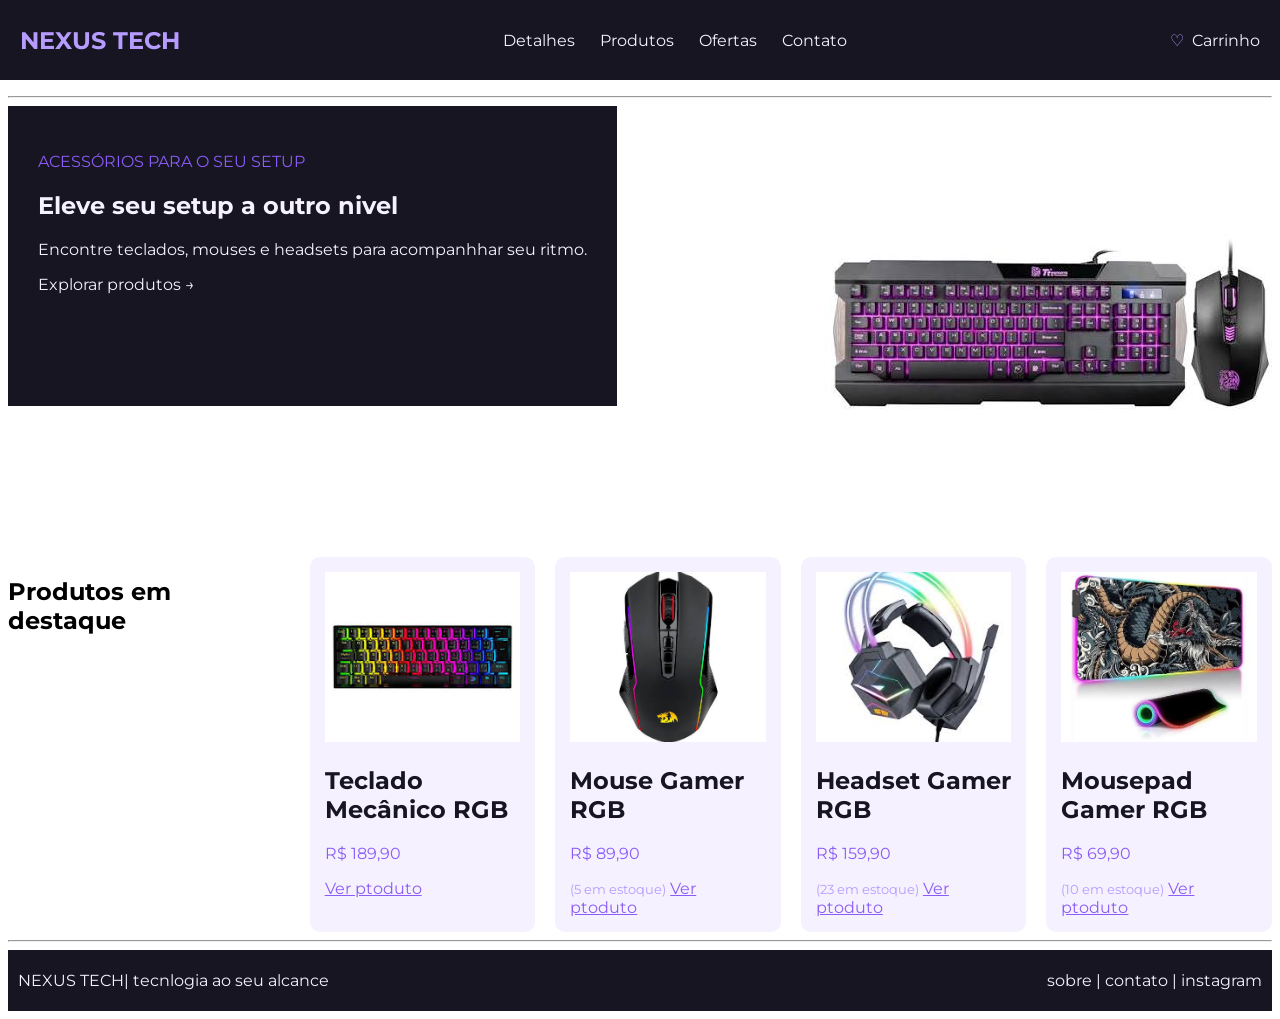
==== index.html @ 0e9c4fa2 "versao_02" ====
<!DOCTYPE html>
<html lang="pt-br">
<head>
    <meta charset="UTF-8">
    <meta name="viewport" content="width=device-width, initial-scale=1.0">
    <title>NEXUS TECH</title>
    <link rel="stylesheet" href="estilo.css">
    
</head>
<body>
    <header class="cabecalho" id="cabecalho">
        <h1 class = "logo">NEXUS TECH</h1>
        <nav class = "menu">
            <a href="detalhes.html">Detalhes</a>
            <a href="produtos.html">Produtos</a>
            <a href="#">Ofertas</a>
            <a href="#">Contato</a>
        </nav>
        <div class = "carrinho">
            <span>&#9825</span>
            <a href="#">Carrinho</a>
        </div>
    </header>
    <hr>
    <main>
        <section class ="banner">
            <div class = "banner-texto">
                <p class = "banner-texto-p">ACESSÓRIOS PARA O SEU SETUP</p>
                <h2>Eleve seu setup
                a outro nivel</h2>
                <p>
                    Encontre teclados, mouses e headsets
                    para acompanhhar seu ritmo.
                </p>
                <a href="produtos.html">
                    Explorar produtos <span>&rarr;</span>
                </a>
            </div>
            <div class = "banner-imagem">
                <img src="./imgs/teclado.jpg" alt="Teclado e mouse gamer"/>
            </div>
        </section>
        <section class = "cards">
            <h2 class = "produto">Produtos em destaque</h2>
            <div class = "card">
                <img src = "./imgs/teclado_mecanico.jpg"
                alt = "Teclado mecanico"/>
                <h2>Teclado Mecânico RGB</h2>
                <p>R$ 189,90</p>
                <a href="./detalhes.html">Ver ptoduto</a>
            </div>
            <div class = "card">
                <img src = "./imgs/mouse_gamer.jpg"
                alt = "Mouse gamer"/>
                <h2>Mouse Gamer RGB</h2>
                <p>R$ 89,90</p>
                <small>(5 em estoque)</small>
                <a href="./detalhes.html">Ver ptoduto</a>
            </div>
            <div class = "card">
                <img src = "./imgs/headsetgamer.jpg"
                alt = "Headset gamer"/>
                <h2>Headset Gamer RGB</h2>
                <p>R$ 159,90</p>
                <small>(23 em estoque)</small>
                <a href="./detalhes.html">Ver ptoduto</a>
            </div>
            <div class = "card">
                <img src = "./imgs/mousepad.jpg"
                alt = "Mousepad gamer"/>
                <h2>Mousepad Gamer RGB</h2>
                <p>R$ 69,90</p>
                <small>(10 em estoque)</small>
                <a href="./detalhes.html">Ver ptoduto</a>
            </div>
        </section>
    </main>
    <hr>
    <footer>
        <div>
            <p>NEXUS TECH| tecnlogia ao seu alcance</p>
        </div>
        <div>
            <p>sobre | contato | instagram</p>
        </div>
    </footer>
    <!-- <script src="js/script.js"></script> -->
</body>
</html>
---- estilo.css ----
@import url('https://fonts.googleapis.com/css2?family=Montserrat:wght@400;500;600;700&display=swap');
:root{
    --fundo: #171522;
    --painel: #302746;
    --roxo: #8b5cf6;
    --lavanda: #b69cff;
    --texto: #f5f1ff;
}
/*CABEÇALHO*/
.cabecalho{
    position : fixed;
    top: 0;
    left:0;
    width: 100%;
    z-index: 1000;
    box-sizing: border-box;

    transition: all 0.3s ease;
    height: 80px;

    display: flex;
    justify-content: space-between;
    align-items: center;
    
    background-color: #171522;
    padding: 20px;
}
.cabecalho.reduzido {
    height: 55px;
    padding: 10px 40px;
}
.cabecalho.reduzido .logo {
    font-size: 18px;
}
.logo {
    color: #b69cff;
    font-size: 24px;
}
.menu {
    display: flex;
    gap: 25px;
}
.menu a {
    color: #f5f1ff;
    text-decoration: none;
}
.carrinho{
    display: flex;
    align-items: center;
    gap: 8px;
}
.carrinho a {
    color: #f5f1ff;
    text-decoration: none;
}
.carrinho span{
    color: #b69cff;
}

/*PARTE PRICIPAL*/
body{
    padding-top:80px;
    font-family: montserrat, sans-serif;
}
.banner {
    display: flex;
    justify-content: space-between;
    color : #f5f1ff;
}
.banner-texto a{
    color: #f5f1ff;
    text-decoration: none;
}
.banner-texto {
    background-color: #171522;
    height: 300px;
    padding: 30px;
    box-sizing: border-box;
}
.banner-texto-p{
    color: #8b5cf6;
}
.cards {
    display: flex;
    gap: 20px;
}
.card{
    background-color: var(--texto);
    padding: 15px;
    width: 200px;
    border-radius: 10px;
    color: #f5f1ff;
}
.card p{
    color: var(--roxo);
}
.card h2{
    color: var(--fundo);
}
.card img{
    width: 100%;
    height: 170px;
    object-fit: cover;
}
.card a{
    color: var(--roxo);
}
.card small{
    color: var(--lavanda);
}
.produto h2{
    text-align: left;
    color: var(--roxo);
    font-size: 22px;
    margin-bottom: 20px;
    margin-left: 20px;
}
/*RODAPÉ*/
footer {
    background-color: var(--fundo);
    color: var(--texto);
    display: flex;
    justify-content: space-between;
    padding: 5px 10px;
}
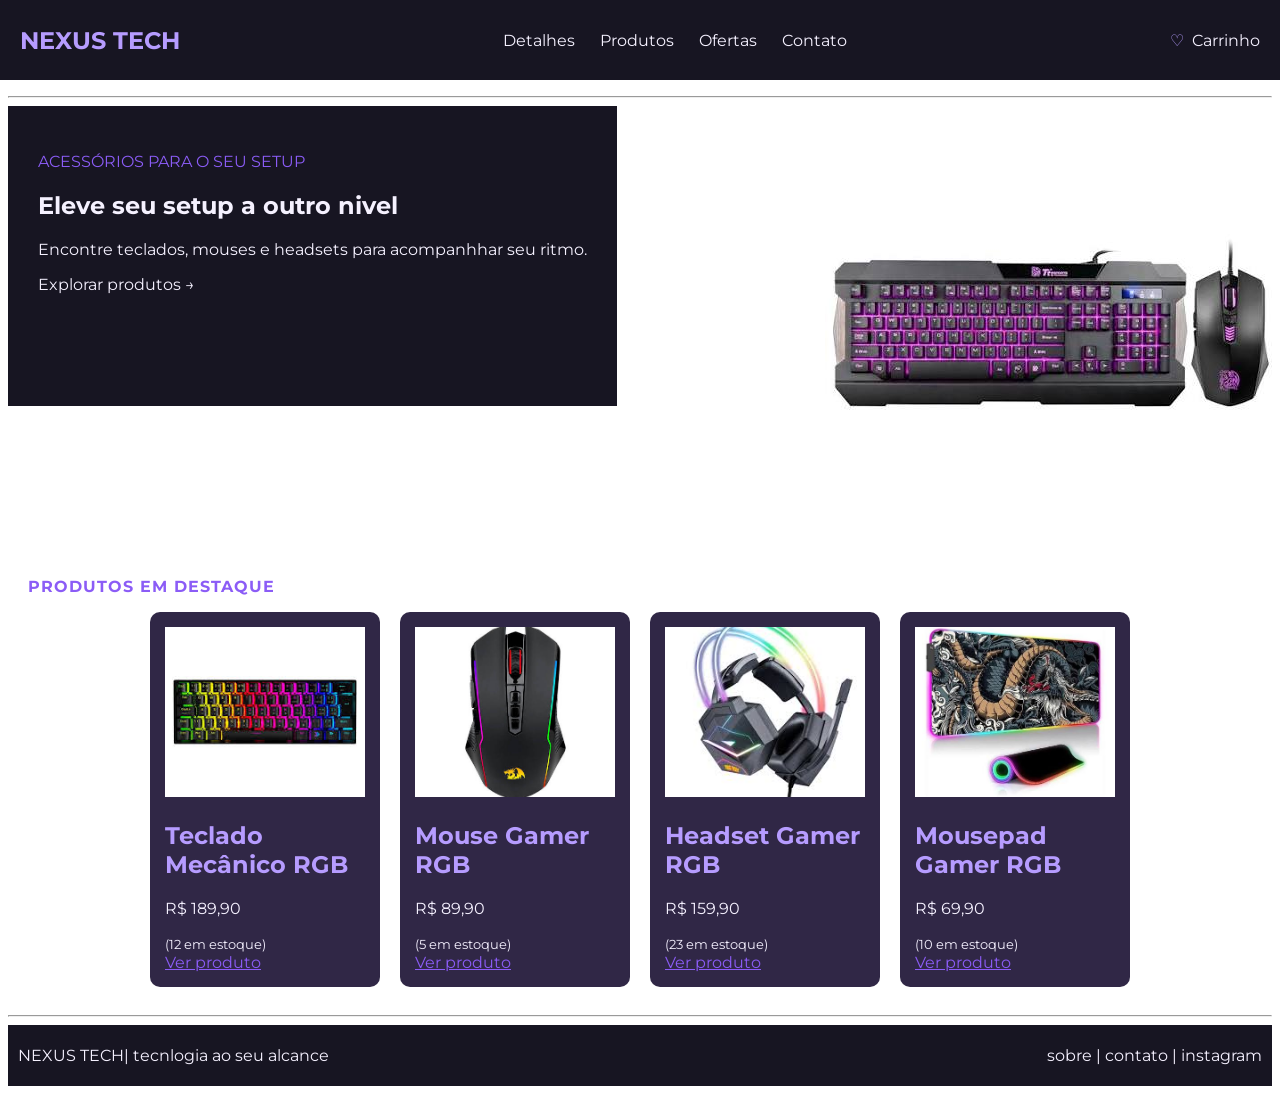
==== commit e9ba6682: "versão_02.01" ====
--- a/index.html
+++ b/index.html
@@ -40,38 +40,59 @@
                 <img src="./imgs/teclado.jpg" alt="Teclado e mouse gamer"/>
             </div>
         </section>
-        <section class = "cards">
+        <section class = "categoria">
+            <div>
+
+            </div>
+            <div>
+
+            </div>
+            <div>
+
+            </div>
+            <div>
+                
+            </div>
+        </section>
+        <section class = "destaque">
             <h2 class = "produto">Produtos em destaque</h2>
-            <div class = "card">
-                <img src = "./imgs/teclado_mecanico.jpg"
-                alt = "Teclado mecanico"/>
-                <h2>Teclado Mecânico RGB</h2>
-                <p>R$ 189,90</p>
-                <a href="./detalhes.html">Ver ptoduto</a>
-            </div>
-            <div class = "card">
-                <img src = "./imgs/mouse_gamer.jpg"
-                alt = "Mouse gamer"/>
-                <h2>Mouse Gamer RGB</h2>
-                <p>R$ 89,90</p>
-                <small>(5 em estoque)</small>
-                <a href="./detalhes.html">Ver ptoduto</a>
-            </div>
-            <div class = "card">
-                <img src = "./imgs/headsetgamer.jpg"
-                alt = "Headset gamer"/>
-                <h2>Headset Gamer RGB</h2>
-                <p>R$ 159,90</p>
-                <small>(23 em estoque)</small>
-                <a href="./detalhes.html">Ver ptoduto</a>
-            </div>
-            <div class = "card">
-                <img src = "./imgs/mousepad.jpg"
-                alt = "Mousepad gamer"/>
-                <h2>Mousepad Gamer RGB</h2>
-                <p>R$ 69,90</p>
-                <small>(10 em estoque)</small>
-                <a href="./detalhes.html">Ver ptoduto</a>
+            <div class = "cards">
+                <div class = "card">
+                    <img src = "./imgs/teclado_mecanico.jpg"
+                    alt = "Teclado mecanico"/>
+                    <h2>Teclado Mecânico RGB</h2>
+                    <p>R$ 189,90</p>
+                    <small>(12 em estoque)</small>
+                    <br/>
+                    <a href="./detalhes.html">Ver produto</a>
+                </div>
+                <div class = "card">
+                    <img src = "./imgs/mouse_gamer.jpg"
+                    alt = "Mouse gamer"/>
+                    <h2>Mouse Gamer RGB</h2>
+                    <p>R$ 89,90</p>
+                    <small>(5 em estoque)</small>
+                    <br/>
+                    <a href="./detalhes.html">Ver produto</a>
+                </div>
+                <div class = "card">
+                    <img src = "./imgs/headsetgamer.jpg"
+                    alt = "Headset gamer"/>
+                    <h2>Headset Gamer RGB</h2>
+                    <p>R$ 159,90</p>
+                    <small>(23 em estoque)</small>
+                    <br/>
+                    <a href="./detalhes.html">Ver produto</a>
+                </div>
+                <div class = "card">
+                    <img src = "./imgs/mousepad.jpg"
+                    alt = "Mousepad gamer"/>
+                    <h2>Mousepad Gamer RGB</h2>
+                    <p>R$ 69,90</p>
+                    <small>(10 em estoque)</small>
+                    <br/>
+                    <a href="./detalhes.html">Ver produto</a>
+                </div>
             </div>
         </section>
     </main>
--- a/estilo.css
+++ b/estilo.css
@@ -80,22 +80,26 @@
 .banner-texto-p{
     color: #8b5cf6;
 }
+.destaque{
+    padding: 20px;
+}
 .cards {
     display: flex;
     gap: 20px;
+    justify-content: center;
 }
 .card{
-    background-color: var(--texto);
+    background-color: var(--painel);
     padding: 15px;
     width: 200px;
     border-radius: 10px;
     color: #f5f1ff;
 }
 .card p{
-    color: var(--roxo);
+    color: var(--texto);
 }
 .card h2{
-    color: var(--fundo);
+    color: var(--lavanda);
 }
 .card img{
     width: 100%;
@@ -106,14 +110,15 @@
     color: var(--roxo);
 }
 .card small{
-    color: var(--lavanda);
+    color: var(--texto);
 }
-.produto h2{
+.produto{
     text-align: left;
     color: var(--roxo);
-    font-size: 22px;
-    margin-bottom: 20px;
-    margin-left: 20px;
+    font-size: 16px;
+    text-transform: uppercase;
+    letter-spacing: 1px;
+    margin: 0 0 16px 0;
 }
 /*RODAPÉ*/
 footer {
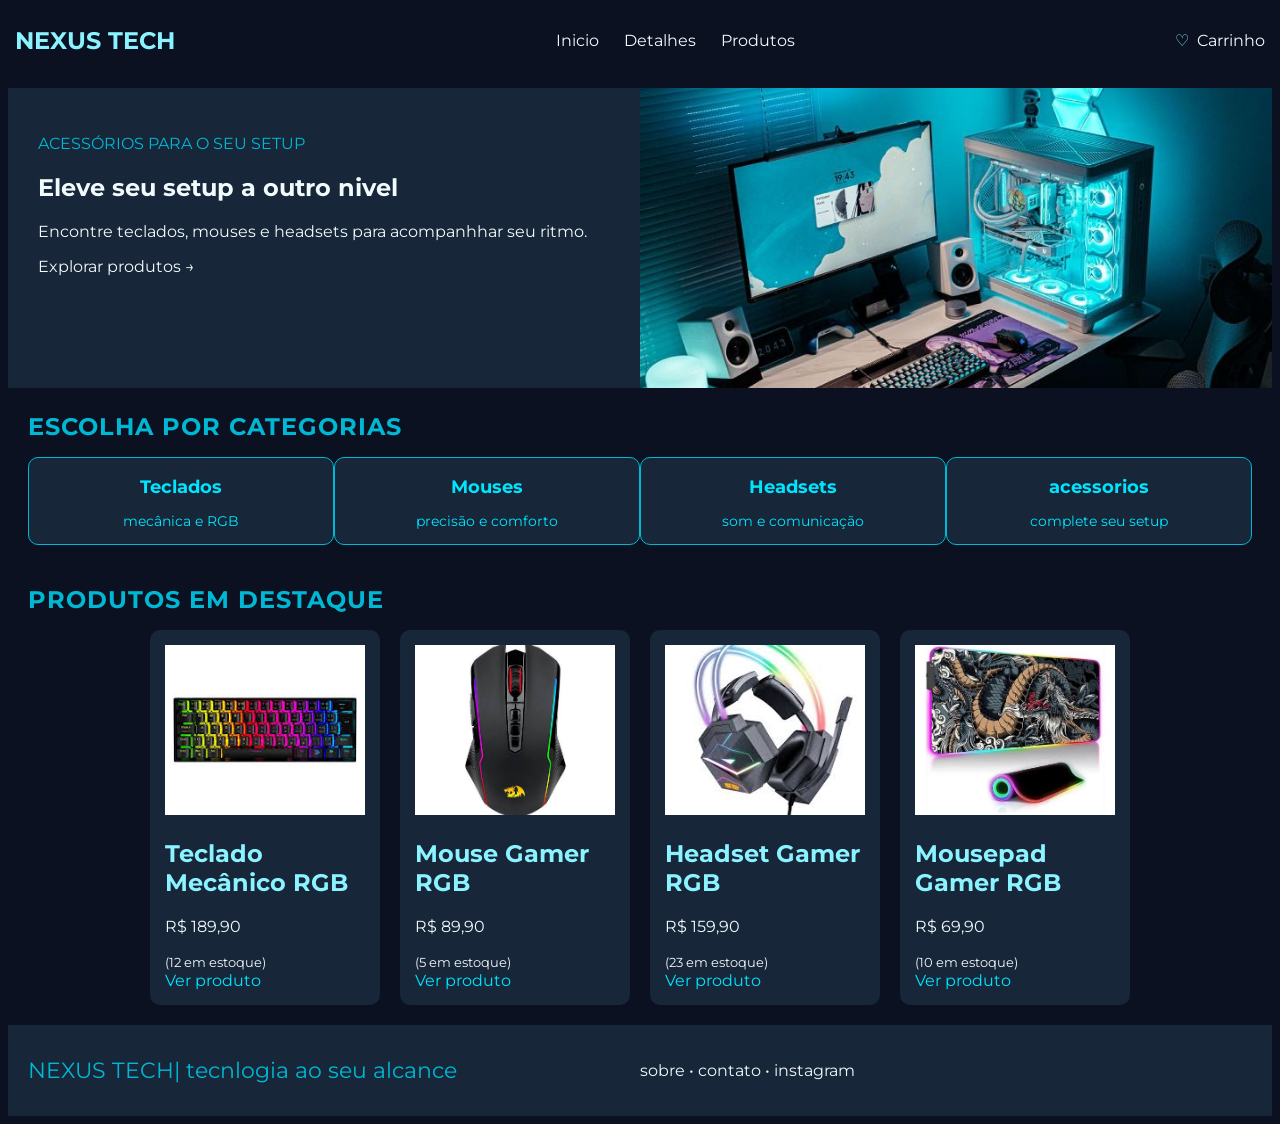
==== commit 0dbe6b69: "vesrão_02.02" ====
--- a/index.html
+++ b/index.html
@@ -5,58 +5,66 @@
     <meta name="viewport" content="width=device-width, initial-scale=1.0">
     <title>NEXUS TECH</title>
     <link rel="stylesheet" href="estilo.css">
+    <link rel="icon" type="image/jpg" href="./imgs/icone.jpg">
     
 </head>
 <body>
     <header class="cabecalho" id="cabecalho">
         <h1 class = "logo">NEXUS TECH</h1>
         <nav class = "menu">
+            <a href="index.html">Inicio</a>
             <a href="detalhes.html">Detalhes</a>
             <a href="produtos.html">Produtos</a>
-            <a href="#">Ofertas</a>
-            <a href="#">Contato</a>
         </nav>
         <div class = "carrinho">
             <span>&#9825</span>
             <a href="#">Carrinho</a>
         </div>
     </header>
-    <hr>
     <main>
         <section class ="banner">
-            <div class = "banner-texto">
-                <p class = "banner-texto-p">ACESSÓRIOS PARA O SEU SETUP</p>
-                <h2>Eleve seu setup
-                a outro nivel</h2>
-                <p>
-                    Encontre teclados, mouses e headsets
-                    para acompanhhar seu ritmo.
-                </p>
-                <a href="produtos.html">
-                    Explorar produtos <span>&rarr;</span>
-                </a>
-            </div>
-            <div class = "banner-imagem">
-                <img src="./imgs/teclado.jpg" alt="Teclado e mouse gamer"/>
+            <div class="banner-principal">
+                <div class = "banner-texto">
+                    <p class = "banner-texto-p">ACESSÓRIOS PARA O SEU SETUP</p>
+                    <h2>Eleve seu setup
+                    a outro nivel</h2>
+                    <p>
+                        Encontre teclados, mouses e headsets
+                        para acompanhhar seu ritmo.
+                    </p>
+                    <a href="produtos.html">
+                        Explorar produtos <span>&rarr;</span>
+                    </a>
+                </div>
+                <div class = "banner-imagem">
+                    <img src="./imgs/setup_gamer.jpg" alt="Teclado e mouse gamer"/>
+                </div>
             </div>
         </section>
-        <section class = "categoria">
-            <div>
-
-            </div>
-            <div>
-
-            </div>
-            <div>
-
-            </div>
-            <div>
-                
+        <section class = "destaque">
+            <h2 class = "produto">Escolha por Categorias</h2>
+            <div class = "categorias">
+                <div class = "categoria">
+                    <h3>Teclados</h3>
+                    <p>mecânica e RGB</p>
+                </div>
+                <div class = "categoria">
+                    <h3>Mouses</h3>
+                    <p>precisão e comforto</p>
+                </div>
+                <div class = "categoria">
+                    <h3>Headsets</h3>
+                    <p>som e comunicação</p>
+                </div>
+                <div class = "categoria">
+                    <h3>acessorios</h3>
+                    <p>complete seu setup</p>
+                </div>
             </div>
         </section>
         <section class = "destaque">
             <h2 class = "produto">Produtos em destaque</h2>
-            <div class = "cards">
+            <div class = "cards" id = "card">
                 <div class = "card">
                     <img src = "./imgs/teclado_mecanico.jpg"
                     alt = "Teclado mecanico"/>
@@ -96,15 +104,14 @@
             </div>
         </section>
     </main>
-    <hr>
-    <footer>
-        <div>
+    <footer class = "rodape">
+        <div class = "footer-logo">
             <p>NEXUS TECH| tecnlogia ao seu alcance</p>
         </div>
-        <div>
-            <p>sobre | contato | instagram</p>
+        <div class = "footer-links">
+            <p>sobre &bull; contato &bull; instagram</p>
         </div>
     </footer>
-    <!-- <script src="js/script.js"></script> -->
+    <script src="js/script.js"></script>
 </body>
 </html>    
--- a/estilo.css
+++ b/estilo.css
@@ -1,10 +1,12 @@
 @import url('https://fonts.googleapis.com/css2?family=Montserrat:wght@400;500;600;700&display=swap');
 :root{
-    --fundo: #171522;
-    --painel: #302746;
-    --roxo: #8b5cf6;
-    --lavanda: #b69cff;
-    --texto: #f5f1ff;
+    --fundo: #0b1120;
+    --cards: #172638;
+    --claro: #00e5ff;
+    --secundario: #00b8d4;
+    --destaques: #8af3ff;
+    --texto: #f1fafc;
+
 }
 /*CABEÇALHO*/
 .cabecalho{
@@ -15,15 +17,15 @@
     z-index: 1000;
     box-sizing: border-box;
 
-    transition: all 0.3s ease;
+    transition: all 0.8s ease;
     height: 80px;
 
     display: flex;
     justify-content: space-between;
     align-items: center;
     
-    background-color: #171522;
-    padding: 20px;
+    background-color: var(--fundo);
+    padding: 20px 15px;
 }
 .cabecalho.reduzido {
     height: 55px;
@@ -33,7 +35,7 @@
     font-size: 18px;
 }
 .logo {
-    color: #b69cff;
+    color: var(--destaques);
     font-size: 24px;
 }
 .menu {
@@ -41,8 +43,20 @@
     gap: 25px;
 }
 .menu a {
-    color: #f5f1ff;
-    text-decoration: none;
+    color: var(--texto);
+    text-decoration: none;
+}
+.menu a{
+    color: var(--texto);
+    transition: 0,5s ease;
+    text-decoration: none;
+}
+.menu a:hover {
+    background-color: var(--secundario);
+    color: var(--fundo);
+    border: 1px solid ;
+    border-radius: 10px;
+    padding: 1px;
 }
 .carrinho{
     display: flex;
@@ -50,35 +64,49 @@
     gap: 8px;
 }
 .carrinho a {
-    color: #f5f1ff;
+    color: var(--texto);
     text-decoration: none;
 }
 .carrinho span{
-    color: #b69cff;
+    color: var(--destaques);
 }
 
 /*PARTE PRICIPAL*/
 body{
+    background-color: var(--fundo) ;
     padding-top:80px;
     font-family: montserrat, sans-serif;
 }
 .banner {
     display: flex;
-    justify-content: space-between;
-    color : #f5f1ff;
+    color : var(--texto);
+}
+.banner-principal{
+    display: flex;
+    justify-content: center;
+    width: 100%;
 }
 .banner-texto a{
-    color: #f5f1ff;
+    color: var(--texto);
     text-decoration: none;
 }
 .banner-texto {
-    background-color: #171522;
+    background-color: var(--cards);
+    width: 50%;
     height: 300px;
     padding: 30px;
     box-sizing: border-box;
 }
 .banner-texto-p{
-    color: #8b5cf6;
+    color: var(--secundario);
+}
+.banner-imagem {
+    width: 50%;
+}
+.banner-imagem img{
+    width: 100%;
+    height: 300px;
+    object-fit: cover;
 }
 .destaque{
     padding: 20px;
@@ -89,17 +117,16 @@
     justify-content: center;
 }
 .card{
-    background-color: var(--painel);
+    background-color: var(--cards);
     padding: 15px;
     width: 200px;
     border-radius: 10px;
-    color: #f5f1ff;
 }
 .card p{
     color: var(--texto);
 }
 .card h2{
-    color: var(--lavanda);
+    color: var(--destaques);
 }
 .card img{
     width: 100%;
@@ -107,24 +134,79 @@
     object-fit: cover;
 }
 .card a{
-    color: var(--roxo);
+    color: var(--claro);
+    text-decoration: none;
+}
+.card a:hover {
+    background-color: var(--secundario);
+    color: var(--fundo);
+    border: 1px solid ;
+    border-radius: 10px;
+    padding: 2px;
 }
 .card small{
     color: var(--texto);
 }
 .produto{
-    text-align: left;
-    color: var(--roxo);
-    font-size: 16px;
+    color: var(--secundario);
     text-transform: uppercase;
     letter-spacing: 1px;
     margin: 0 0 16px 0;
 }
+.categorias {
+    display: flex;
+    gap: 0;
+    justify-content: center;
+}
+.categoria{
+    background-color: var(--cards);
+    color: var(--claro);
+
+    width: 25%;
+    text-align: center;
+    border: 1px solid var(--secundario);
+    border-radius: 10px;
+}
+.categotia{
+    color: var(--destaques);
+    transition: 0,5s ease;
+    text-decoration: none;
+}
+.categoria:hover {
+    background-color: var(--secundario);
+    color: var(--fundo);
+    border: 1px solid ;
+    border-radius: 10px;
+}
+.categoria h3{
+    font-size: 18px;
+    margin-bottom: 10px;
+}
+.categoria p{
+    font-size: 14px;
+}
 /*RODAPÉ*/
-footer {
-    background-color: var(--fundo);
-    color: var(--texto);
-    display: flex;
-    justify-content: space-between;
-    padding: 5px 10px;
+.rodape {
+    background-color: var(--cards);
+    padding: 10px 20px;
+
+    display: flex;
+    align-items: center;
+
+    position: relative;
+}
+.footer-logo {
+    color: var(--secundario);
+    font-size: 22px;
+}
+.footer-links {
+    position: absolute;
+    left: 50%;
+
+    display:flex;
+    gap: 20px;
+}
+.footer-links p{
+    color: var(--texto);
+    text-decoration: none;
 }
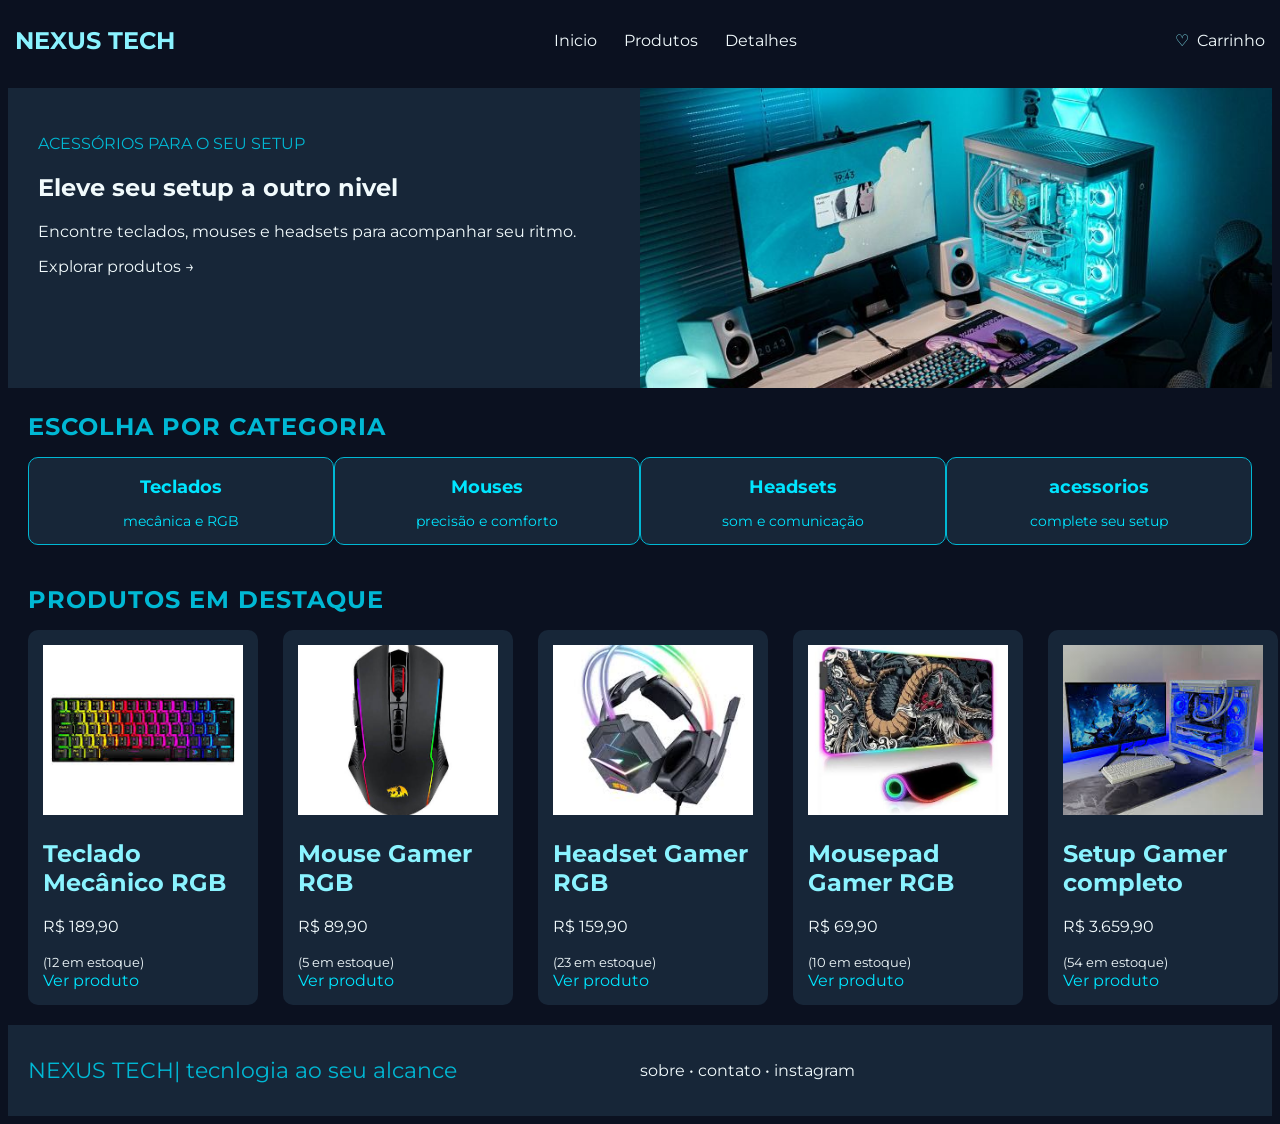
==== commit fd9fca71: "versão_02.03" ====
--- a/index.html
+++ b/index.html
@@ -5,7 +5,7 @@
     <meta name="viewport" content="width=device-width, initial-scale=1.0">
     <title>NEXUS TECH</title>
     <link rel="stylesheet" href="estilo.css">
-    <link rel="icon" type="image/jpg" href="./imgs/icone.jpg">
+    <link rel="icon" type="image/jpeg" href="./imgs/icone.jpg">
     
 </head>
 <body>
@@ -13,8 +13,8 @@
         <h1 class = "logo">NEXUS TECH</h1>
         <nav class = "menu">
             <a href="index.html">Inicio</a>
+            <a href="produtos.html">Produtos</a>
             <a href="detalhes.html">Detalhes</a>
-            <a href="produtos.html">Produtos</a>
         </nav>
         <div class = "carrinho">
             <span>&#9825</span>
@@ -30,7 +30,7 @@
                     a outro nivel</h2>
                     <p>
                         Encontre teclados, mouses e headsets
-                        para acompanhhar seu ritmo.
+                        para acompanhar seu ritmo.
                     </p>
                     <a href="produtos.html">
                         Explorar produtos <span>&rarr;</span>
@@ -42,7 +42,7 @@
             </div>
         </section>
         <section class = "destaque">
-            <h2 class = "produto">Escolha por Categorias</h2>
+            <h2 class = "produto">Escolha por Categoria</h2>
             <div class = "categorias">
                 <div class = "categoria">
                     <h3>Teclados</h3>
@@ -101,6 +101,15 @@
                     <br/>
                     <a href="./detalhes.html">Ver produto</a>
                 </div>
+                <div class = "card">
+                    <img src = "./imgs/pc_gamer.jpg"
+                    alt = "Mousepad gamer"/>
+                    <h2>Setup Gamer completo</h2>
+                    <p>R$ 3.659,90</p>
+                    <small>(54 em estoque)</small>
+                    <br/>
+                    <a href="./detalhes.html">Ver produto</a>
+                </div>
             </div>
         </section>
     </main>
@@ -112,6 +121,6 @@
             <p>sobre &bull; contato &bull; instagram</p>
         </div>
     </footer>
-    <script src="js/script.js"></script>
+    <script src="js/script.js" defer></script>
 </body>
 </html>    
--- a/estilo.css
+++ b/estilo.css
@@ -42,18 +42,20 @@
     display: flex;
     gap: 25px;
 }
-.menu a {
-    color: var(--texto);
-    text-decoration: none;
-}
 .menu a{
     color: var(--texto);
-    transition: 0,5s ease;
-    text-decoration: none;
+    transition: 0.5s ease;
+    text-decoration: none;
+    border: 1px solid transparent;
 }
 .menu a:hover {
-    background-color: var(--secundario);
-    color: var(--fundo);
+    color: var(--claro);
+    border: 1px solid ;
+    border-radius: 10px;
+    padding: 1px;
+}
+.carrinho a:hover {
+    color: var(--claro);
     border: 1px solid ;
     border-radius: 10px;
     padding: 1px;
@@ -112,9 +114,9 @@
     padding: 20px;
 }
 .cards {
-    display: flex;
-    gap: 20px;
-    justify-content: center;
+    display: grid;
+    grid-template-columns:  repeat(5, 1fr);
+    gap: 25px;
 }
 .card{
     background-color: var(--cards);
@@ -169,7 +171,7 @@
 }
 .categotia{
     color: var(--destaques);
-    transition: 0,5s ease;
+    transition: 0.5s ease;
     text-decoration: none;
 }
 .categoria:hover {
@@ -177,6 +179,7 @@
     color: var(--fundo);
     border: 1px solid ;
     border-radius: 10px;
+    transition: 0.5s ease;
 }
 .categoria h3{
     font-size: 18px;
@@ -209,4 +212,33 @@
 .footer-links p{
     color: var(--texto);
     text-decoration: none;
+}
+
+/*PAGINA DE PRODUTOS*/
+.ativos {
+    display: flex;
+    justify-content: center;
+    align-items: center;
+    color: var(--claro);
+    gap: 25px;
+}
+.ativos a{
+    text-decoration: none;
+    color: var(--texto);
+    border-bottom: 2px solid transparent;
+    padding-bottom: 5px;
+    transition-duration: 0.5s ;
+}
+.ativos a:hover{
+    color: var(--claro);
+    border-bottom: 2pxsolid var(--claro);
+}
+.ativos h3{
+    margin: 0;
+}
+@media (max-width: 768px) {
+  .banner-principal { flex-direction: column; }
+  .banner-texto, .banner-imagem { width: 100%; }
+  .cards, .categorias { flex-wrap: wrap; }
+  .card, .categoria { width: 100%; max-width: 320px; }
 }
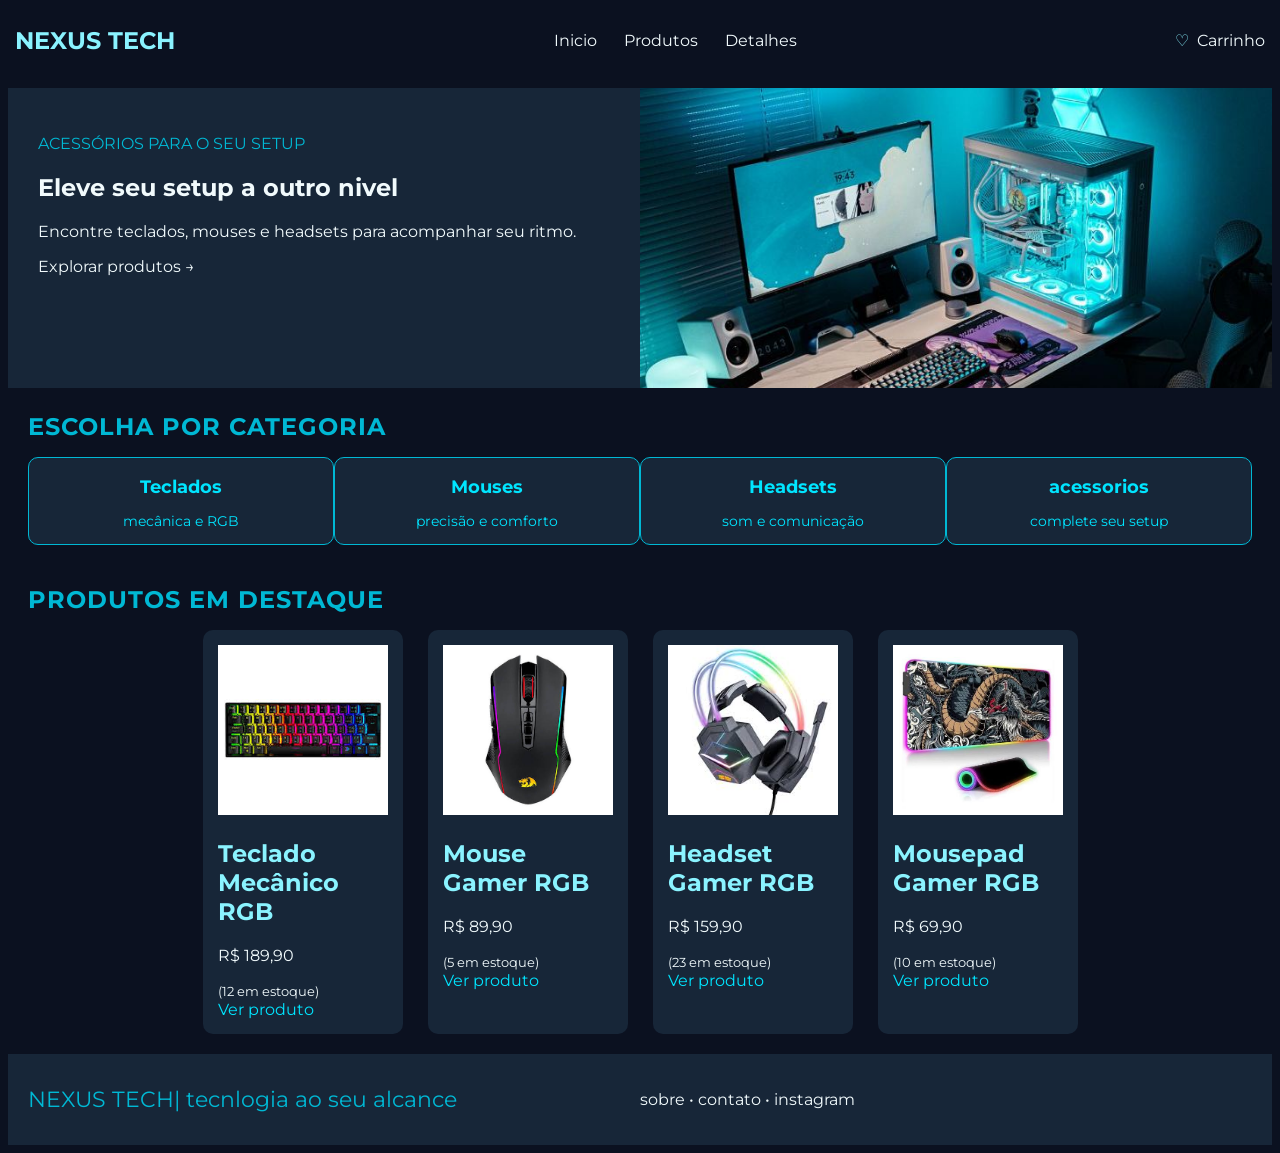
==== commit 050ad65c: "versão_02.1" ====
--- a/index.html
+++ b/index.html
@@ -101,15 +101,6 @@
                     <br/>
                     <a href="./detalhes.html">Ver produto</a>
                 </div>
-                <div class = "card">
-                    <img src = "./imgs/pc_gamer.jpg"
-                    alt = "Mousepad gamer"/>
-                    <h2>Setup Gamer completo</h2>
-                    <p>R$ 3.659,90</p>
-                    <small>(54 em estoque)</small>
-                    <br/>
-                    <a href="./detalhes.html">Ver produto</a>
-                </div>
             </div>
         </section>
     </main>
--- a/estilo.css
+++ b/estilo.css
@@ -44,7 +44,7 @@
 }
 .menu a{
     color: var(--texto);
-    transition: 0.5s ease;
+    transition: 0.3s ease;
     text-decoration: none;
     border: 1px solid transparent;
 }
@@ -59,6 +59,7 @@
     border: 1px solid ;
     border-radius: 10px;
     padding: 1px;
+    transition: 0.3s ease;
 }
 .carrinho{
     display: flex;
@@ -115,13 +116,14 @@
 }
 .cards {
     display: grid;
-    grid-template-columns:  repeat(5, 1fr);
+    grid-template-columns:  repeat(4, 200px);
     gap: 25px;
+    justify-content: center;
 }
 .card{
     background-color: var(--cards);
     padding: 15px;
-    width: 200px;
+    width: auto;
     border-radius: 10px;
 }
 .card p{
@@ -145,6 +147,7 @@
     border: 1px solid ;
     border-radius: 10px;
     padding: 2px;
+    transition: 0.3s ease;
 }
 .card small{
     color: var(--texto);
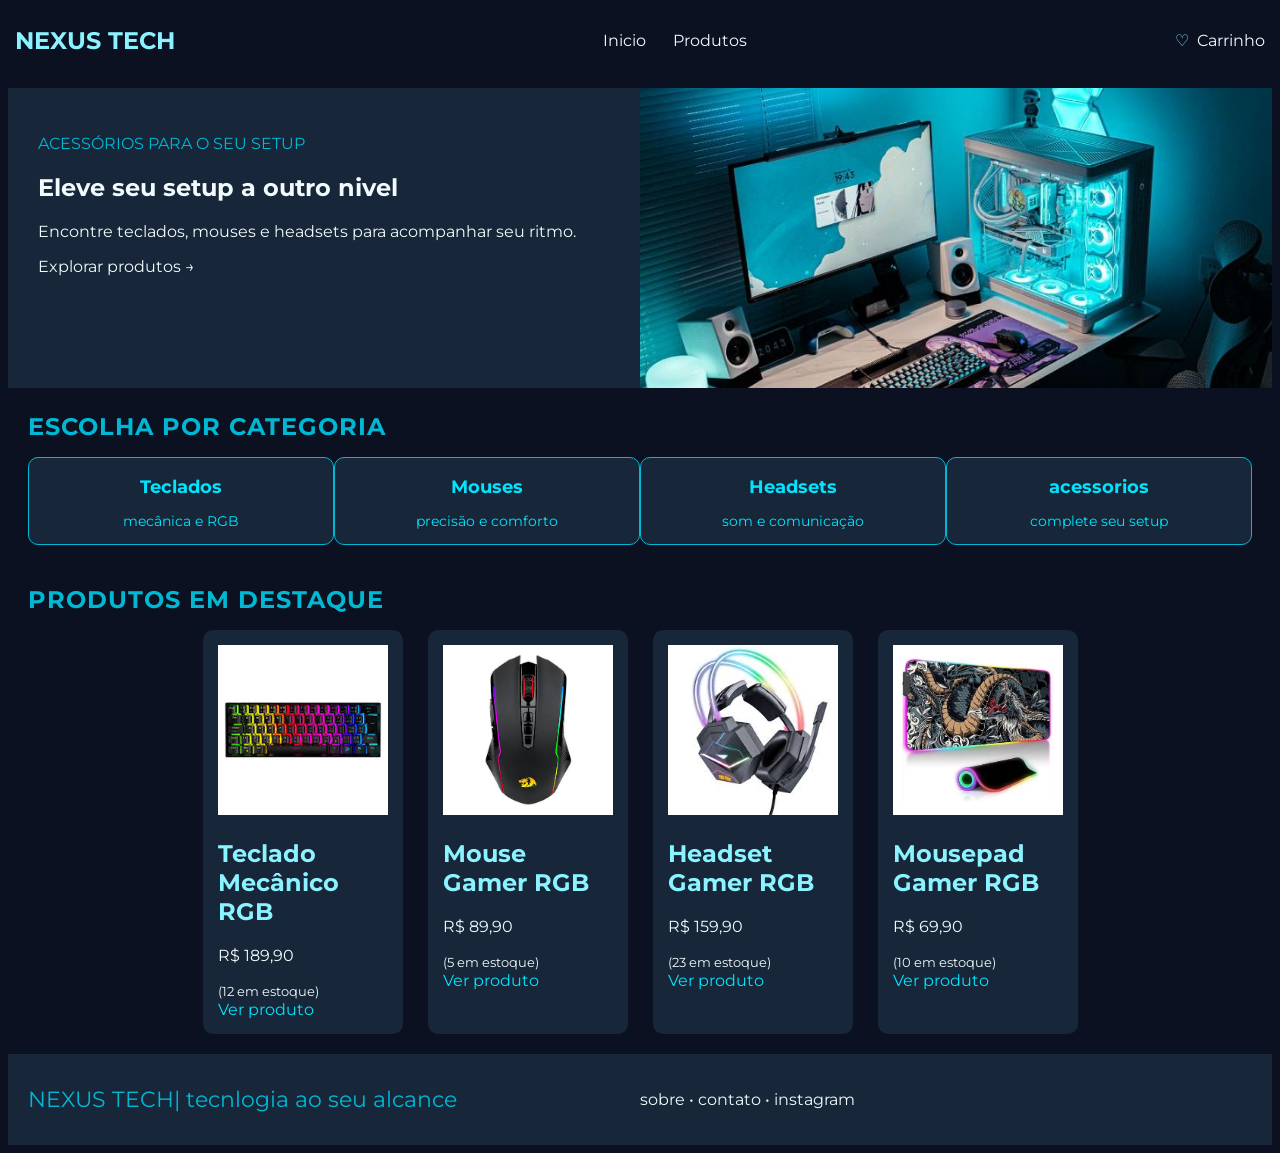
==== commit d50088eb: "versão_2.1.1" ====
--- a/index.html
+++ b/index.html
@@ -14,7 +14,6 @@
         <nav class = "menu">
             <a href="index.html">Inicio</a>
             <a href="produtos.html">Produtos</a>
-            <a href="detalhes.html">Detalhes</a>
         </nav>
         <div class = "carrinho">
             <span>&#9825</span>
